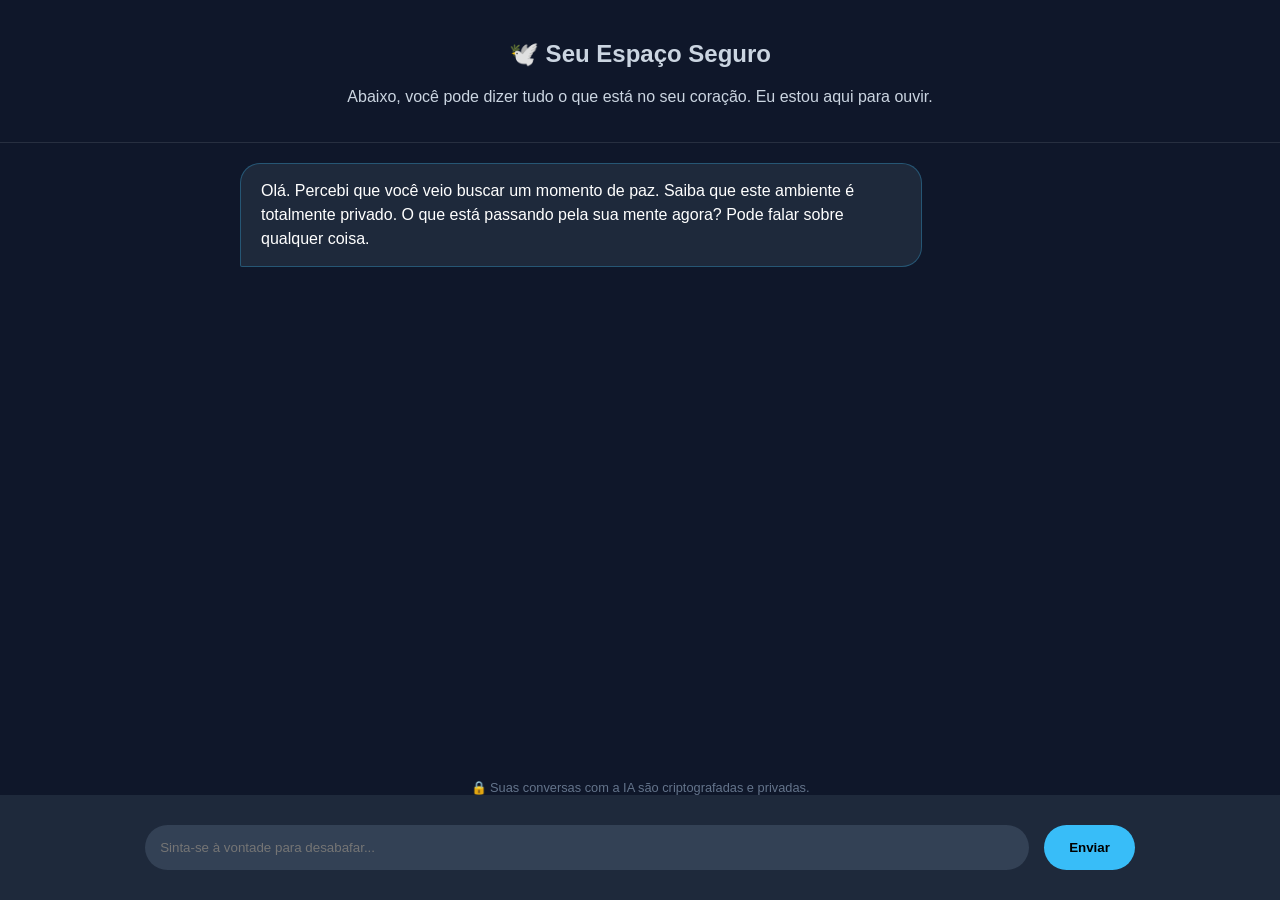
==== falarcomia.html @ 6e9bb8fb "Add files via upload" ====
<!DOCTYPE html>
<html lang="pt-br">
<head>
    <meta charset="UTF-8">
    <meta name="viewport" content="width=device-width, initial-scale=1.0">
    <title>Espaço de Escuta | IA</title>
    <meta name="viewport" content="width=device-width, initial-scale=1.0">
    <style>
        :root {
            --bg-calm: #0f172a;
            --soft-text: #cbd5e1;
            --accent-blue: #38bdf8;
            --ia-bubble: #1e293b;
        }

        body {
            margin: 0;
            background: var(--bg-calm);
            color: var(--soft-text);
            font-family: 'Segoe UI', sans-serif;
            display: flex;
            flex-direction: column;
            height: 100vh;
        }

        header {
            padding: 20px;
            text-align: center;
            border-bottom: 1px solid rgba(255,255,255,0.1);
        }

        .chat-area {
            flex: 1;
            overflow-y: auto;
            padding: 20px;
            display: flex;
            flex-direction: column;
            gap: 15px;
            max-width: 800px;
            margin: 0 auto;
            width: 100%;
        }

        .bubble {
            max-width: 80%;
            padding: 15px 20px;
            border-radius: 20px;
            line-height: 1.5;
            font-size: 1rem;
        }

        .ia {
            align-self: flex-start;
            background: var(--ia-bubble);
            border-bottom-left-radius: 2px;
            color: white;
            border: 1px solid rgba(56, 189, 248, 0.3);
        }

        .user {
            align-self: flex-end;
            background: var(--accent-blue);
            color: #000;
            border-bottom-right-radius: 2px;
        }

        .input-area {
            padding: 30px;
            background: #1e293b;
            display: flex;
            gap: 15px;
            justify-content: center;
        }

        input {
            width: 70%;
            padding: 15px;
            border-radius: 30px;
            border: none;
            outline: none;
            background: #334155;
            color: white;
        }

        button {
            padding: 10px 25px;
            border-radius: 30px;
            border: none;
            background: var(--accent-blue);
            font-weight: bold;
            cursor: pointer;
            transition: 0.3s;
        }

        .safe-badge {
            font-size: 0.8rem;
            color: #64748b;
            text-align: center;
            margin-top: 10px;
        }
    </style>
</head>
<body>

<header>
    <h2>🕊️ Seu Espaço Seguro</h2>
    <p>Abaixo, você pode dizer tudo o que está no seu coração. Eu estou aqui para ouvir.</p>
</header>

<div class="chat-area" id="chat">
    <div class="bubble ia">
        Olá. Percebi que você veio buscar um momento de paz. Saiba que este ambiente é totalmente privado. O que está passando pela sua mente agora? Pode falar sobre qualquer coisa.
    </div>
</div>

<div class="safe-badge">🔒 Suas conversas com a IA são criptografadas e privadas.</div>

<div class="input-area">
    <input type="text" id="userInput" placeholder="Sinta-se à vontade para desabafar...">
    <button onclick="sendMessage()">Enviar</button>
</div>

<script src="java.Js"></script> 

</body>
</html>
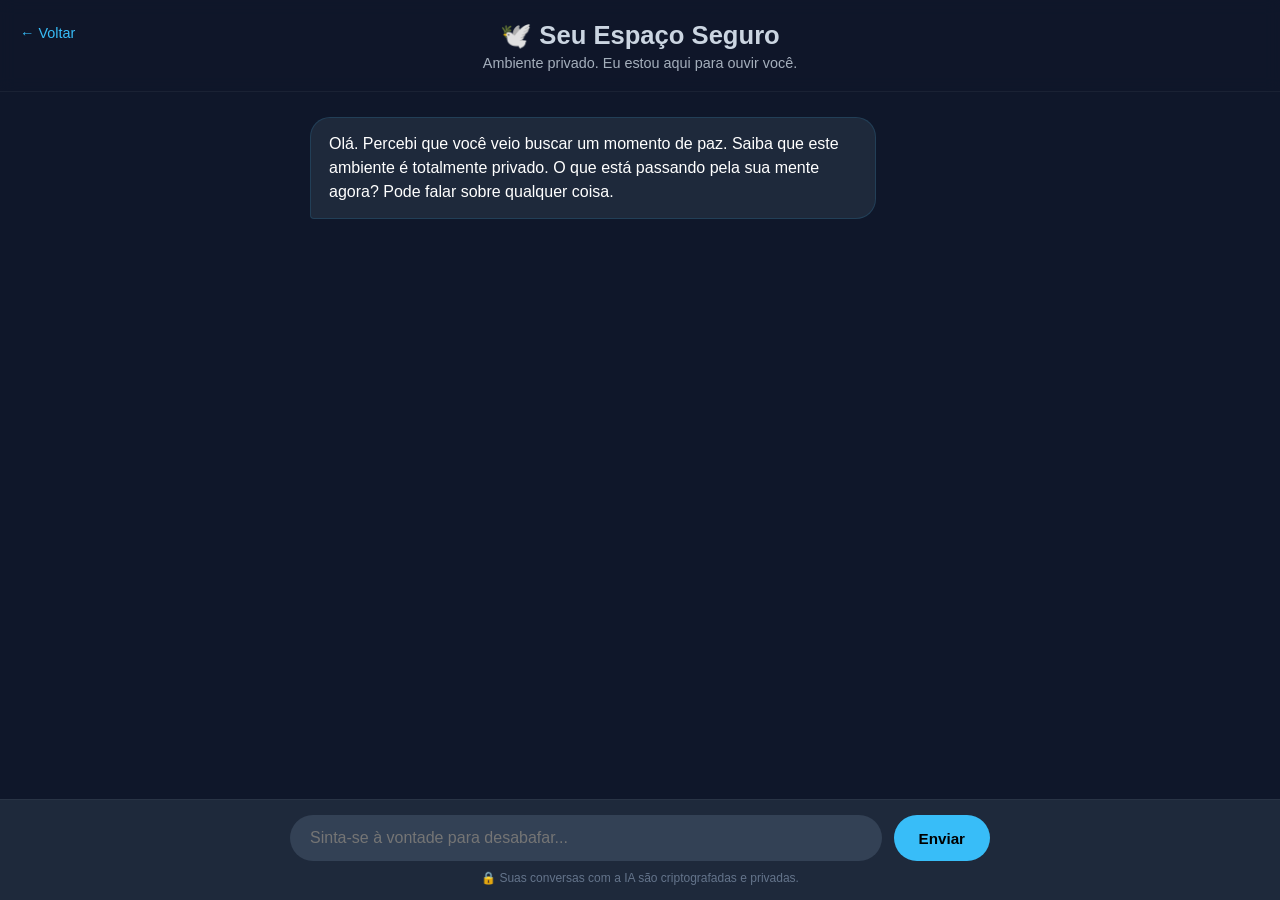
==== commit d9f8adfa: "Add files via upload" ====
--- a/falarcomia.html
+++ b/falarcomia.html
@@ -4,7 +4,6 @@
     <meta charset="UTF-8">
     <meta name="viewport" content="width=device-width, initial-scale=1.0">
     <title>Espaço de Escuta | IA</title>
-    <meta name="viewport" content="width=device-width, initial-scale=1.0">
     <style>
         :root {
             --bg-calm: #0f172a;
@@ -21,90 +20,153 @@
             display: flex;
             flex-direction: column;
             height: 100vh;
+            overflow: hidden;
         }
 
         header {
             padding: 20px;
             text-align: center;
-            border-bottom: 1px solid rgba(255,255,255,0.1);
+            border-bottom: 1px solid rgba(255,255,255,0.05);
+            background: rgba(15, 23, 42, 0.8);
+            backdrop-filter: blur(8px);
+            position: relative;
         }
 
+        header h2 {
+            margin: 0 0 5px 0;
+            font-size: 1.6rem;
+        }
+
+        header p {
+            margin: 0;
+            font-size: 0.9rem;
+            opacity: 0.8;
+        }
+
+        /* Botão Sutil de Voltar no Topo */
+        .btn-voltar-topo {
+            position: absolute;
+            top: 25px;
+            left: 20px;
+            color: var(--accent-blue);
+            text-decoration: none;
+            font-size: 0.9rem;
+            font-weight: 500;
+            transition: 0.3s;
+            display: flex;
+            align-items: center;
+            gap: 5px;
+        }
+
+        .btn-voltar-topo:hover {
+            text-shadow: 0 0 8px var(--accent-blue);
+            opacity: 0.9;
+        }
+
+        /* Área do Chat com Rolagem Isolada */
         .chat-area {
             flex: 1;
             overflow-y: auto;
-            padding: 20px;
+            padding: 25px 20px;
             display: flex;
             flex-direction: column;
             gap: 15px;
-            max-width: 800px;
+            max-width: 700px;
             margin: 0 auto;
             width: 100%;
+            box-sizing: border-box;
         }
 
         .bubble {
             max-width: 80%;
-            padding: 15px 20px;
+            padding: 14px 18px;
             border-radius: 20px;
             line-height: 1.5;
             font-size: 1rem;
+            word-wrap: break-word;
         }
 
         .ia {
             align-self: flex-start;
             background: var(--ia-bubble);
-            border-bottom-left-radius: 2px;
+            border-bottom-left-radius: 4px;
             color: white;
-            border: 1px solid rgba(56, 189, 248, 0.3);
+            border: 1px solid rgba(56, 189, 248, 0.15);
         }
 
         .user {
             align-self: flex-end;
             background: var(--accent-blue);
             color: #000;
-            border-bottom-right-radius: 2px;
+            border-bottom-right-radius: 4px;
+            font-weight: 500;
+        }
+
+        /* Zona Inferior Fixa Tipo Aplicativo */
+        .footer-fixo {
+            background: #1e293b;
+            border-top: 1px solid rgba(255,255,255,0.05);
+            padding: 15px 20px;
+            display: flex;
+            flex-direction: column;
+            align-items: center;
+            gap: 10px;
         }
 
         .input-area {
-            padding: 30px;
-            background: #1e293b;
             display: flex;
-            gap: 15px;
+            gap: 12px;
+            max-width: 700px;
+            width: 100%;
             justify-content: center;
         }
 
         input {
-            width: 70%;
-            padding: 15px;
-            border-radius: 30px;
+            flex: 1;
+            padding: 14px 20px;
+            border-radius: 25px;
             border: none;
             outline: none;
             background: #334155;
             color: white;
+            font-size: 1rem;
+        }
+
+        input:focus {
+            box-shadow: 0 0 0 2px var(--accent-blue);
         }
 
         button {
-            padding: 10px 25px;
-            border-radius: 30px;
+            padding: 0 25px;
+            border-radius: 25px;
             border: none;
             background: var(--accent-blue);
+            color: #000;
             font-weight: bold;
             cursor: pointer;
-            transition: 0.3s;
+            transition: 0.2s;
+            font-size: 0.95rem;
+        }
+
+        button:hover {
+            background: #7dd3fc;
+            transform: scale(1.02);
         }
 
         .safe-badge {
-            font-size: 0.8rem;
+            font-size: 0.75rem;
             color: #64748b;
             text-align: center;
-            margin-top: 10px;
+            margin: 0;
         }
     </style>
 </head>
 <body>
 
 <header>
+    <a href="index.html" class="btn-voltar-topo">← Voltar</a>
     <h2>🕊️ Seu Espaço Seguro</h2>
-    <p>Abaixo, você pode dizer tudo o que está no seu coração. Eu estou aqui para ouvir.</p>
+    <p>Ambiente privado. Eu estou aqui para ouvir você.</p>
 </header>
 
 <div class="chat-area" id="chat">
@@ -113,14 +175,15 @@
     </div>
 </div>
 
-<div class="safe-badge">🔒 Suas conversas com a IA são criptografadas e privadas.</div>
+<footer class="footer-fixo">
+    <div class="input-area">
+        <input type="text" id="userInput" placeholder="Sinta-se à vontade para desabafar...">
+        <button onclick="sendMessage()">Enviar</button>
+    </div>
+    <p class="safe-badge">🔒 Suas conversas com a IA são criptografadas e privadas.</p>
+</footer>
 
-<div class="input-area">
-    <input type="text" id="userInput" placeholder="Sinta-se à vontade para desabafar...">
-    <button onclick="sendMessage()">Enviar</button>
-</div>
-
-<script src="java.Js"></script> 
+<script src="java.js"></script> 
 
 </body>
 </html>
